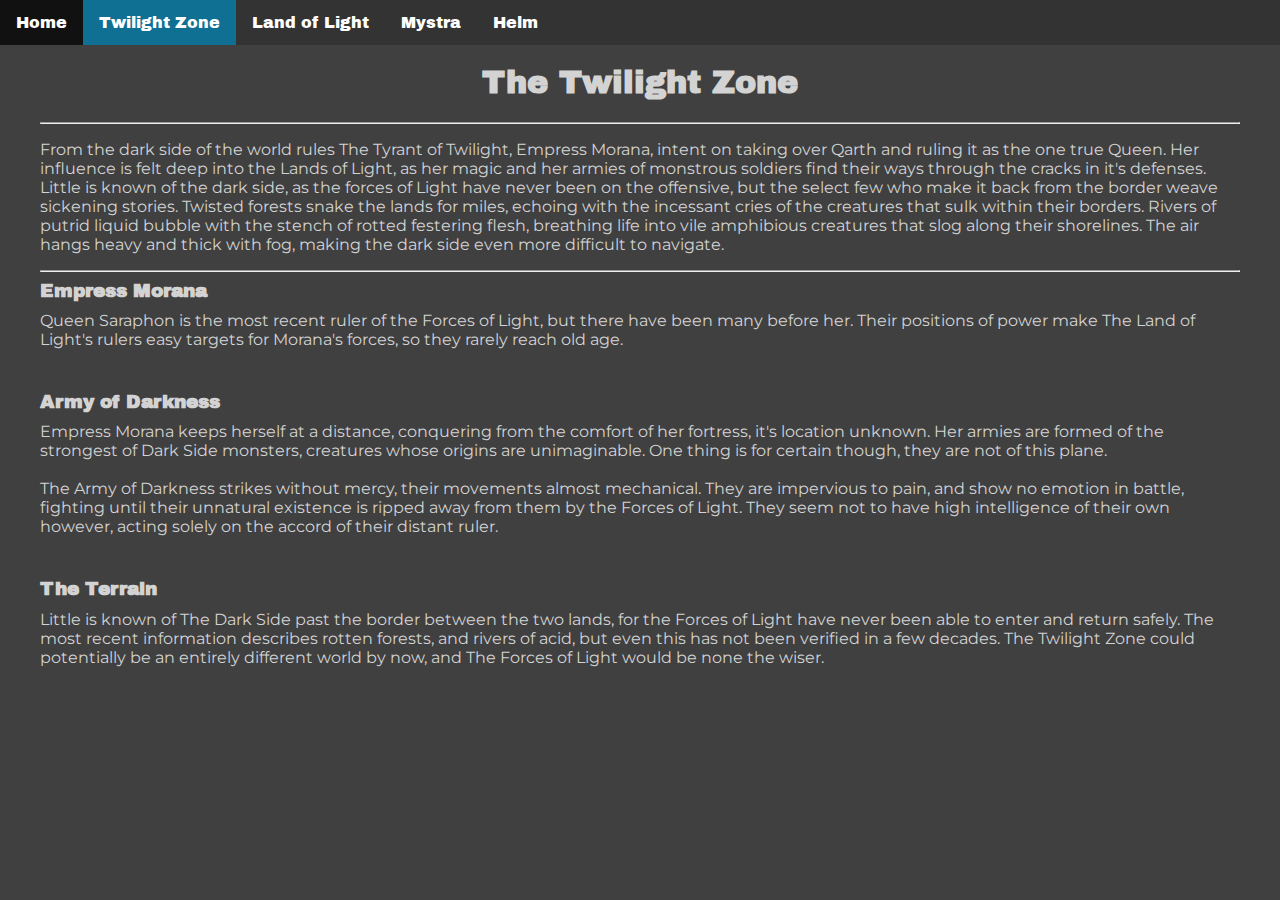
==== TwilightZone.html @ 3a1cb1b7 "Add files via upload" ====
<!DOCTYPE html>
<html lang="en">

<head>
    <meta charset="UTF-8">
    <link href="Qarth.png" rel="icon">
    <link href="style.css" rel="stylesheet">
    <title>Qarth | Twilight Zone</title>
</head>


<body>

<ul>
    <li><a href="index.html">Home</a></li>
    <li><a class="active" href="TwilightZone.html">Twilight Zone</a></li>
    <li><a href="LandOfLight.html">Land of Light</a></li>
    <li><a href="Mystra.html">Mystra</a></li>
    <li><a href="Helm.html">Helm</a></li>
</ul>

<br/><br/>
<h1>The Twilight Zone</h1>
<hr/>

<p>From the dark side of the world rules The Tyrant of Twilight, Empress Morana, intent on taking over Qarth and ruling
    it as the one true Queen. Her influence is felt deep into the Lands of Light, as her magic and her armies of
    monstrous soldiers find their ways through the cracks in it's defenses. Little is known of the dark side, as the
    forces of Light have never been on the offensive, but the select few who make it back from the border weave
    sickening stories. Twisted forests snake the lands for miles, echoing with the incessant cries of the creatures that
    sulk within their borders. Rivers of putrid liquid bubble with the stench of rotted festering flesh, breathing life
    into vile amphibious creatures that slog along their shorelines. The air hangs heavy and thick with fog, making the
    dark side even more difficult to navigate.</p>
<hr/>

<h3>Empress Morana</h3>
<p>Queen Saraphon is the most recent ruler of the Forces of Light, but there have been many before her. Their positions
    of power make The Land of Light's rulers easy targets for Morana's forces, so they rarely reach old age.</p>
<br/>

<h3>Army of Darkness</h3>
<p>Empress Morana keeps herself at a distance, conquering from the comfort of her fortress, it's location unknown. Her
    armies are formed of the strongest of Dark Side monsters, creatures whose origins are unimaginable. One thing is for
    certain though, they are not of this plane.
    <br/><br/>
    The Army of Darkness strikes without mercy, their movements almost mechanical. They are impervious to pain, and show
    no emotion in battle, fighting until their unnatural existence is ripped away from them by the Forces of Light. They
    seem not to have high intelligence of their own however, acting solely on the accord of their distant ruler.</p>
<br/>

<h3>The Terrain</h3>
<p>Little is known of The Dark Side past the border between the two lands, for the Forces of Light have never been able
    to enter and return safely. The most recent information describes rotten forests, and rivers of acid, but even this
    has not been verified in a few decades. The Twilight Zone could potentially be an entirely different world by now,
    and The Forces of Light would be none the wiser.</p>
<br/>


</body>
</html>
---- style.css ----
@import url('https://fonts.googleapis.com/css2?family=Archivo+Black&display=swap');
@import url('https://fonts.googleapis.com/css2?family=Montserrat&display=swap');

h1 {
    text-align: center;
    font-family: "Archivo Black", serif;
}
h2 {
    text-align: center;
    font-family: "Archivo Black", serif;
}
h3 {
    line-height: 0.1;
    font-family: "Archivo Black", serif;
}
h4 {
    text-align: center;
    font-family: "Archivo Black", serif;
}
p {
    margin-left: auto;
    margin-right: auto;
    max-width: 1200px;
    min-width: 400px;
    font-family: "Montserrat", serif;
}
body{
    margin-left: auto;
    margin-right: auto;
    max-width: 1200px;
    min-width: 400px;
    background-color: #404040;
    color: lightgray;
}
div {
    text-align: center;
}
ul {
    font-family: "Archivo Black", serif;
    list-style-type: none;
    margin: 0;
    padding: 0;
    overflow: hidden;
    background-color: #333;
    position: fixed;
    top: 0;
    left: 0;
    width: 100%;
}

li {
    float: left;
}

li a {
    display: block;
    color: white;
    text-align: center;
    padding: 14px 16px;
    text-decoration: none;
}

/* Change the link color to #111 (black) on hover */
li a:hover {
    background-color: #111;
}

.active {
    background-color: #107093;
}
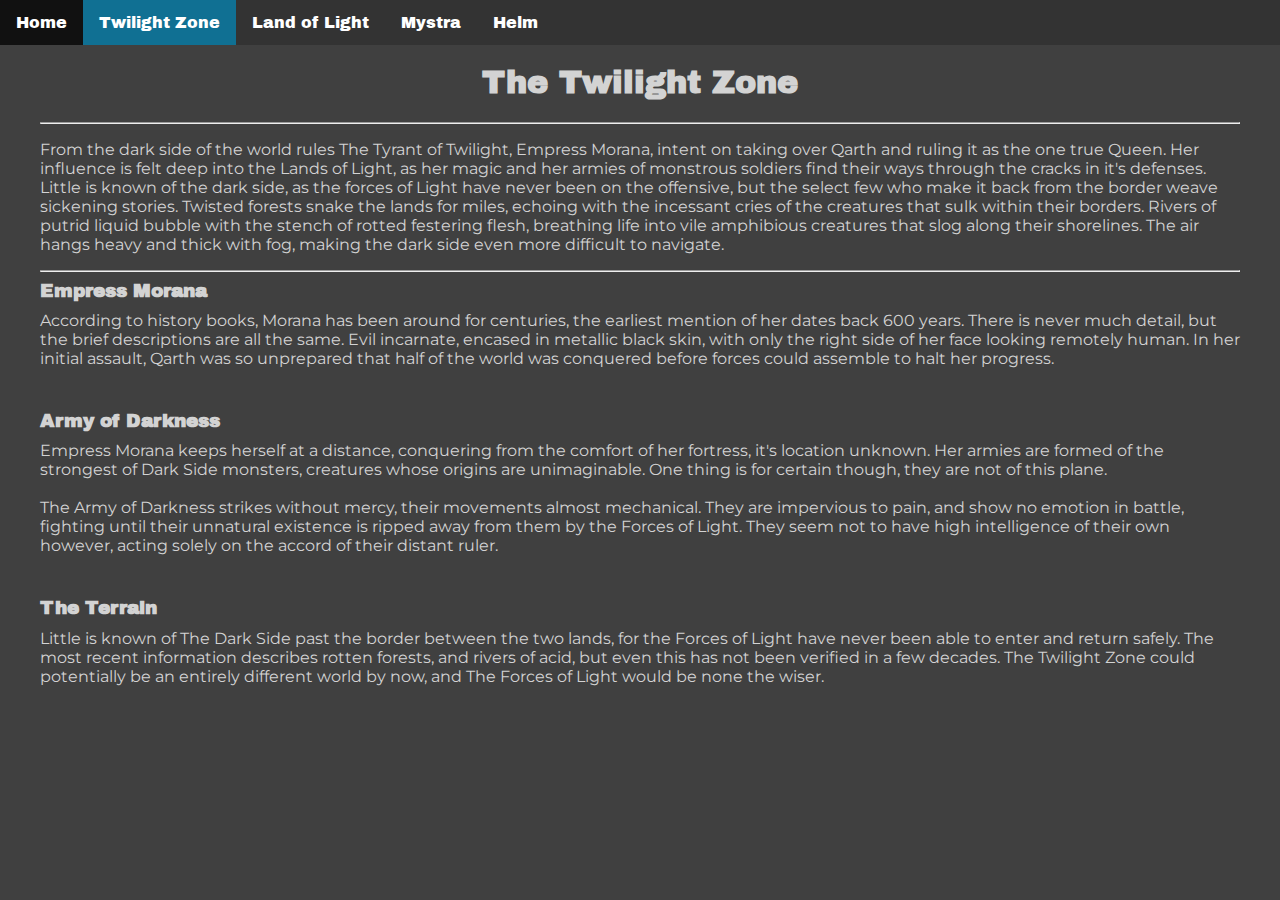
==== commit 9dfcd173: "Update TwilightZone.html" ====
--- a/TwilightZone.html
+++ b/TwilightZone.html
@@ -34,8 +34,10 @@
 <hr/>
 
 <h3>Empress Morana</h3>
-<p>Queen Saraphon is the most recent ruler of the Forces of Light, but there have been many before her. Their positions
-    of power make The Land of Light's rulers easy targets for Morana's forces, so they rarely reach old age.</p>
+<p>According to history books, Morana has been around for centuries, the earliest mention of her dates back 600 years. 
+    There is never much detail, but the brief descriptions are all the same. Evil incarnate, encased in metallic black 
+    skin, with only the right side of her face looking remotely human. In her initial assault, Qarth was so unprepared 
+    that half of the world was conquered before forces could assemble to halt her progress.</p>
 <br/>
 
 <h3>Army of Darkness</h3>
@@ -57,4 +59,4 @@
 
 
 </body>
-</html>+</html>
